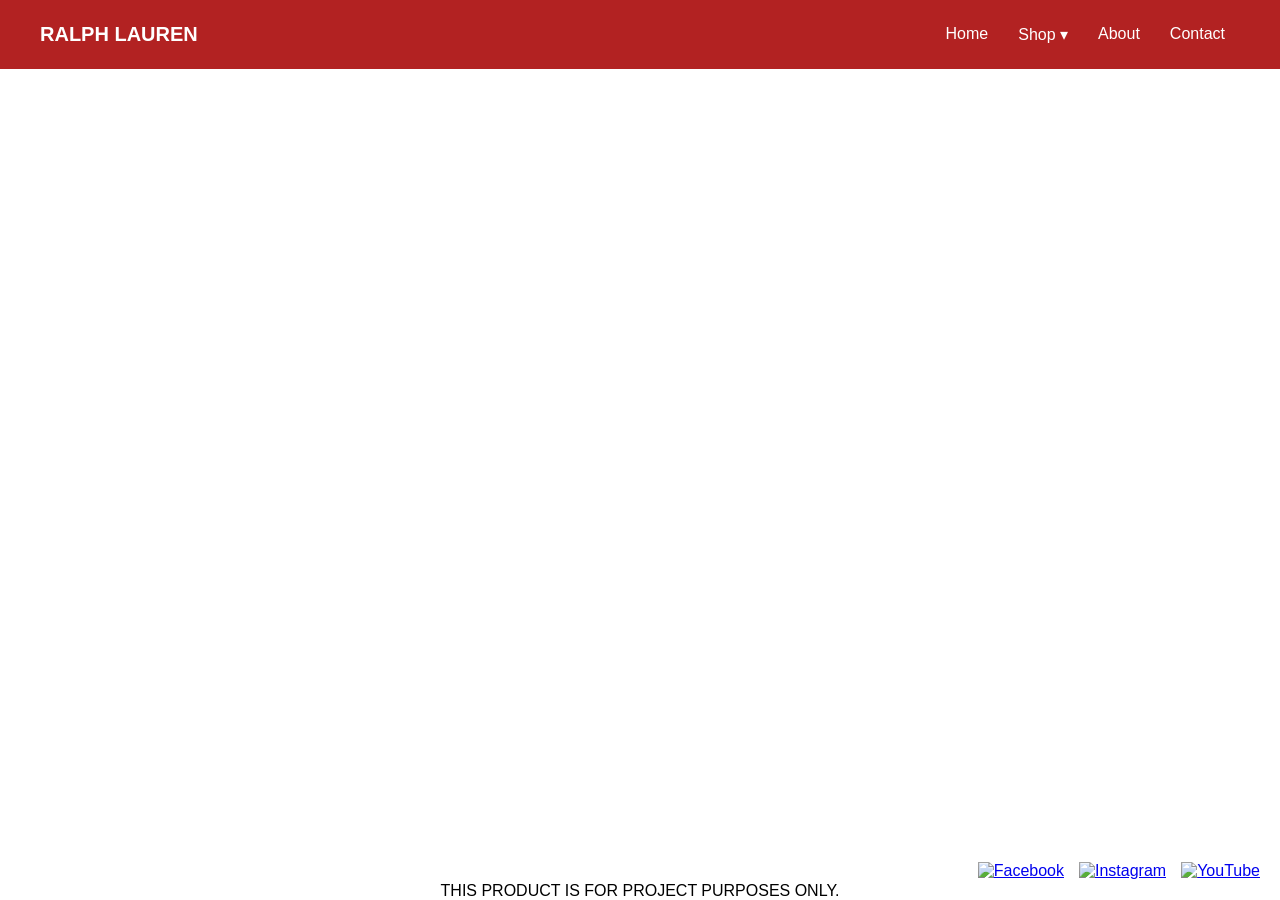
==== index.html @ f671ba5b "Add files via upload" ====
<!DOCTYPE html>
<html lang="en">

<head>
  <meta charset="UTF-8">
  <title>Ralph Lauren Perfume</title>
  <link rel="stylesheet" href="style.css">
</head>

<body>

  <nav class="navbar">
    <div class="logo">RALPH LAUREN</div>

    <ul class="nav-links">
      <li><a href="index.html">Home</a></li>

      <li class="dropdown">
        <a href="#">Shop ▾</a>
        <ul class="dropdown-menu">
          <li><a href="fragrances.html">Fragrances</a></li>
          <li><a href="men.html">Men</a></li>
          <li><a href="women.html">Women</a></li>
        </ul>
      </li>

      <li><a href="about.html">About</a></li>
      <li><a href="contact.html">Contact</a></li>
    </ul>
  </nav>

  <section class="hero">
    <div class="hero-content">
      <h3>PERFUME</h3>
      <h1>Ralph Lauren</h1>
      <h3>Smell is a word, perfume is literature</h3>
    </div>
  </section>

  <footer class="footer">
    <div class="social-icons">
      <a href="https://www.facebook.com" target="_blank">
        <img src="image/jaed.png" alt="Facebook">
      </a>

      <a href="https://www.instagram.com" target="_blank">
        <img src="image/ins.png" alt="Instagram">
      </a>

      <a href="https://www.youtube.com" target="_blank">
        <img src="image/you.jpeg" alt="YouTube">
      </a>
    </div>
  </footer>

</body>

</html>
<p class="footer2">
  THIS PRODUCT IS FOR PROJECT PURPOSES ONLY.
</p>
---- style.css ----
* {
  margin: 0;
  padding: 0;
  box-sizing: border-box;
}

body {
  background-image: url(image/ralphlaurenb1);
  background-size: cover;
  background-position: center;
  background-repeat: no-repeat;
  background-attachment: fixed;
  font-family: 'Segoe UI', sans-serif;
}


.navbar {
  background: #b22222;
  display: flex;
  justify-content: space-between;
  align-items: center;
  padding: 15px 40px;
  position: relative;
  z-index: 1000;
}

.logo {
  color: white;
  font-size: 20px;
  font-weight: bold;
}

.nav-links {
  list-style: none;
  display: flex;
}

.nav-links li {
  position: relative;
}

.nav-links a {
  color: white;
  text-decoration: none;
  padding: 10px 15px;
  display: block;
  transition: 0.3s ease;
}

.nav-links a:hover {
  background: #333;
}

/* DROPDOWN */
.dropdown-menu {
  display: none;
  position: absolute;
  top: 100%;
  left: 0;
  background: #111;
  min-width: 160px;
}

.dropdown-menu li a {
  padding: 10px;
}

.dropdown:hover .dropdown-menu {
  display: block;
}

/* HERO */
.hero {
  height: 85vh;
  display: flex;
  align-items: center;
  padding: 50px;
  color: white;
  position: relative;
}

.hero-content {
  max-width: 450px;
}

.hero h3 {
  letter-spacing: 3px;
  font-size: 14px;
  margin-bottom: 10px;
}

.hero h1 {
  font-size: 52px;
  margin-bottom: 20px;
}

.hero h4 {
  letter-spacing: 2px;
  font-size: 14px;
  margin-bottom: 10px;
}

.hero p {
  font-size: 15px;
  line-height: 1.6;
  margin-bottom: 20px;
}

/* PROJECT DISCLAIMER */
.project-note {
  margin-top: 15px;
  font-size: 13px;
  letter-spacing: 1px;
  color: rgba(255, 255, 255, 0.7);
  padding: 8px 15px;
  border: 1px solid rgba(255, 255, 255, 0.3);
  display: inline-block;
  backdrop-filter: blur(4px);
  background: rgba(0, 0, 0, 0.4);
}

/* FOOTER */
.footer {
  position: fixed;
  bottom: 10px;
  right: 10px;
  background: transparent;
  padding: 10px;
  text-align: right;
  z-index: 1000;
}

.social-icons {
  display: flex;
  gap: 15px;
  justify-content: flex-end;
}

.social-icons img {
  width: 32px;
  height: 32px;
  transition: transform 0.3s ease, opacity 0.3s ease;
}

.social-icons a:hover img {
  transform: scale(1.2);
  opacity: 0.8;
}

.footer2 {
  position: fixed;
  bottom: 0;
  left: 0;
  width: 100%;
  text-align: center;
  padding: 7x;
  background: rgba(255, 255, 255, 0.3);
  backdrop-filter: blur(1px);
  -webkit-backdrop-filter: blur(1px);
}
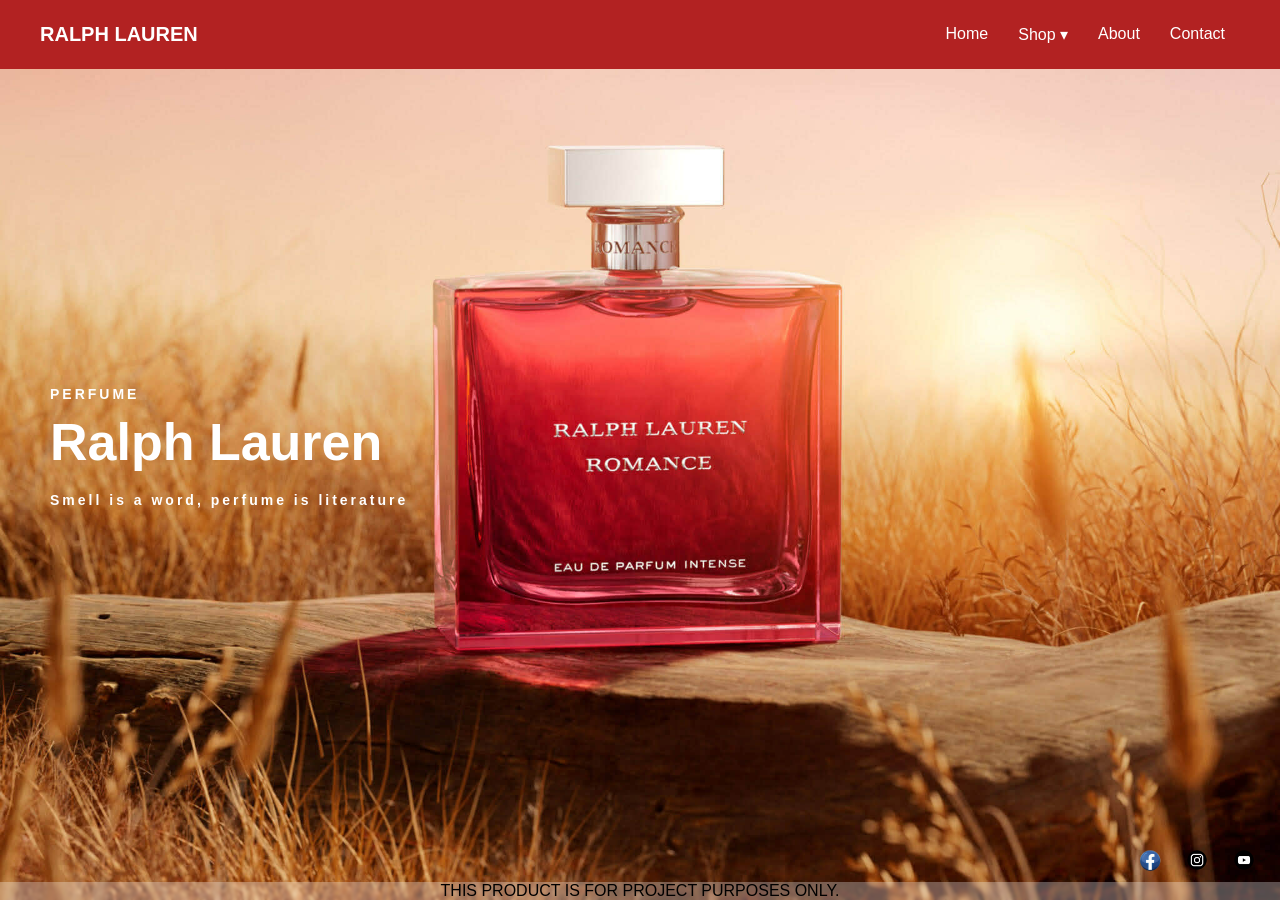
==== commit be2d8e8b: "Add project purpose note to index.html Added a footer note indicating the product is for project pur" ====
--- a/index.html
+++ b/index.html
@@ -24,7 +24,7 @@
         </ul>
       </li>
 
-      <li><a href="about.html">About</a></li>
+      <li><a href="About.html">About</a></li>
       <li><a href="contact.html">Contact</a></li>
     </ul>
   </nav>
@@ -58,4 +58,4 @@
 </html>
 <p class="footer2">
   THIS PRODUCT IS FOR PROJECT PURPOSES ONLY.
-</p>+</p>
